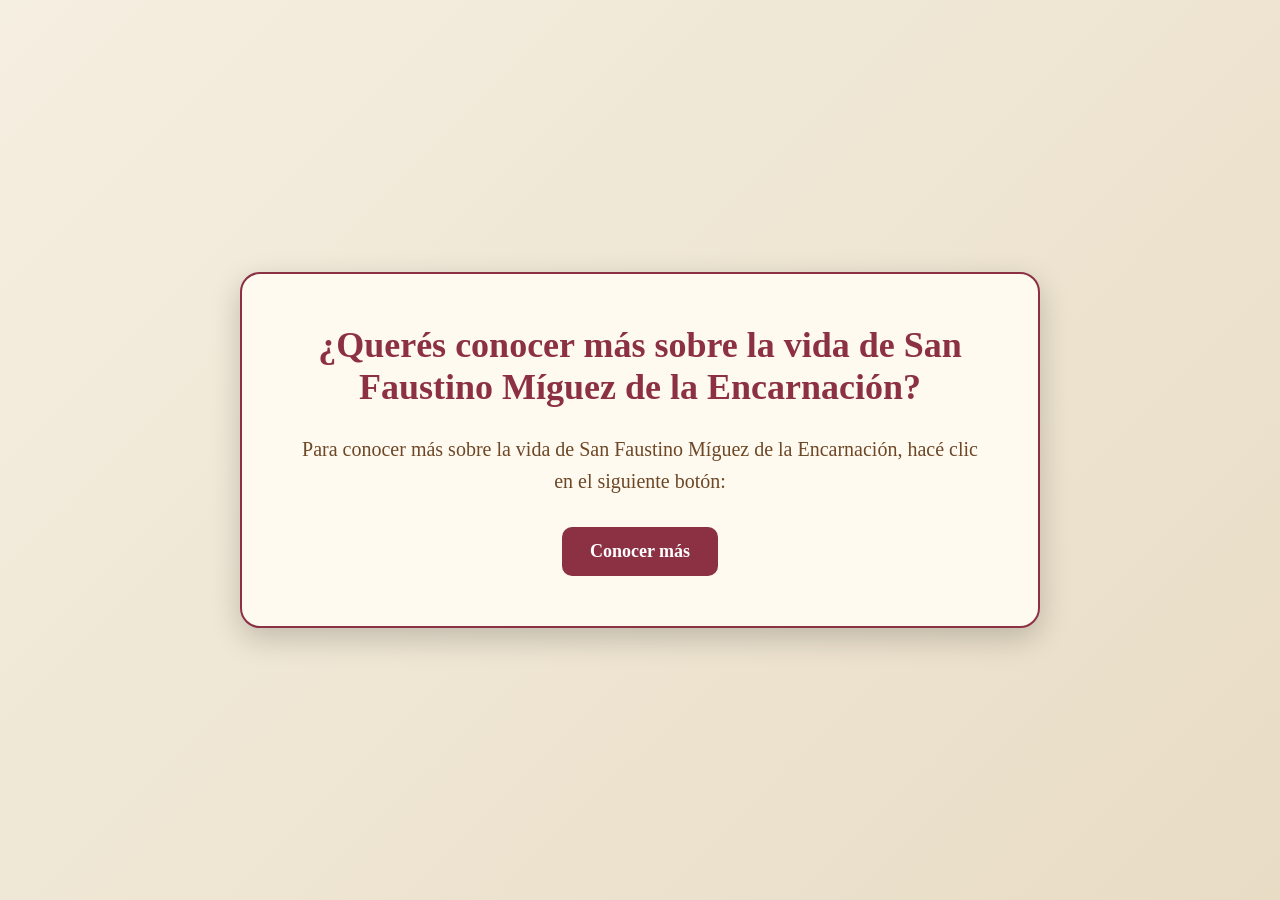
==== pages/historia.html @ 3d1377ed "Add files via upload" ====
<!DOCTYPE html>
<html lang="es">
<head>
    <meta charset="UTF-8">
    <meta name="viewport" content="width=device-width, initial-scale=1.0">
    <title>Más sobre su vida - Faustino Míguez</title>

    <style>
        * {
            margin: 0;
            padding: 0;
            box-sizing: border-box;
        }

        body {
            font-family: Georgia, 'Times New Roman', serif;
            background: linear-gradient(135deg, #f5efe1, #e8dcc5);
            color: #6d4726;
            min-height: 100vh;

            display: flex;
            justify-content: center;
            align-items: center;
            padding: 20px;
        }

        .contenedor {
            background-color: #fffaf0;
            width: 90%;
            max-width: 800px;
            padding: 50px;
            text-align: center;
            border-radius: 20px;
            box-shadow: 0 10px 30px rgba(0, 0, 0, 0.2);
            border: 2px solid #8c3044;
        }

        h1 {
            font-size: 36px;
            color:#8c3044;
            margin-bottom: 25px;
        }

        p {
            font-size: 20px;
            line-height: 1.6;
            margin-bottom: 30px;
        }

        a {
            display: inline-block;
            background-color:#8c3044;
            color: white;
            text-decoration: none;
            padding: 14px 28px;
            border-radius: 10px;
            font-size: 18px;
            font-weight: bold;
            transition: 0.3s;
        }

        a:hover {
            background-color: #8c3044;
            transform: scale(1.05);
        }

        @media (max-width: 600px) {
            .contenedor {
                padding: 30px 20px;
            }

            h1 {
                font-size: 27px;
            }

            p {
                font-size: 17px;
            }
        }
    </style>
</head>

<body>

    <div class="contenedor">

        <header>
            <h1>
                ¿Querés conocer más sobre la vida de San Faustino Míguez de la Encarnación?
            </h1>
        </header>

        <p>
            Para conocer más sobre la vida de San Faustino Míguez de la Encarnación,
            hacé clic en el siguiente botón:
        </p>

        <a href="https://drive.google.com/drive/folders/1K6Qcig0GlIy3pXgiOzBRVKRy5W_yjsMj">
            Conocer más
        </a>

    </div>

</body>
</html>
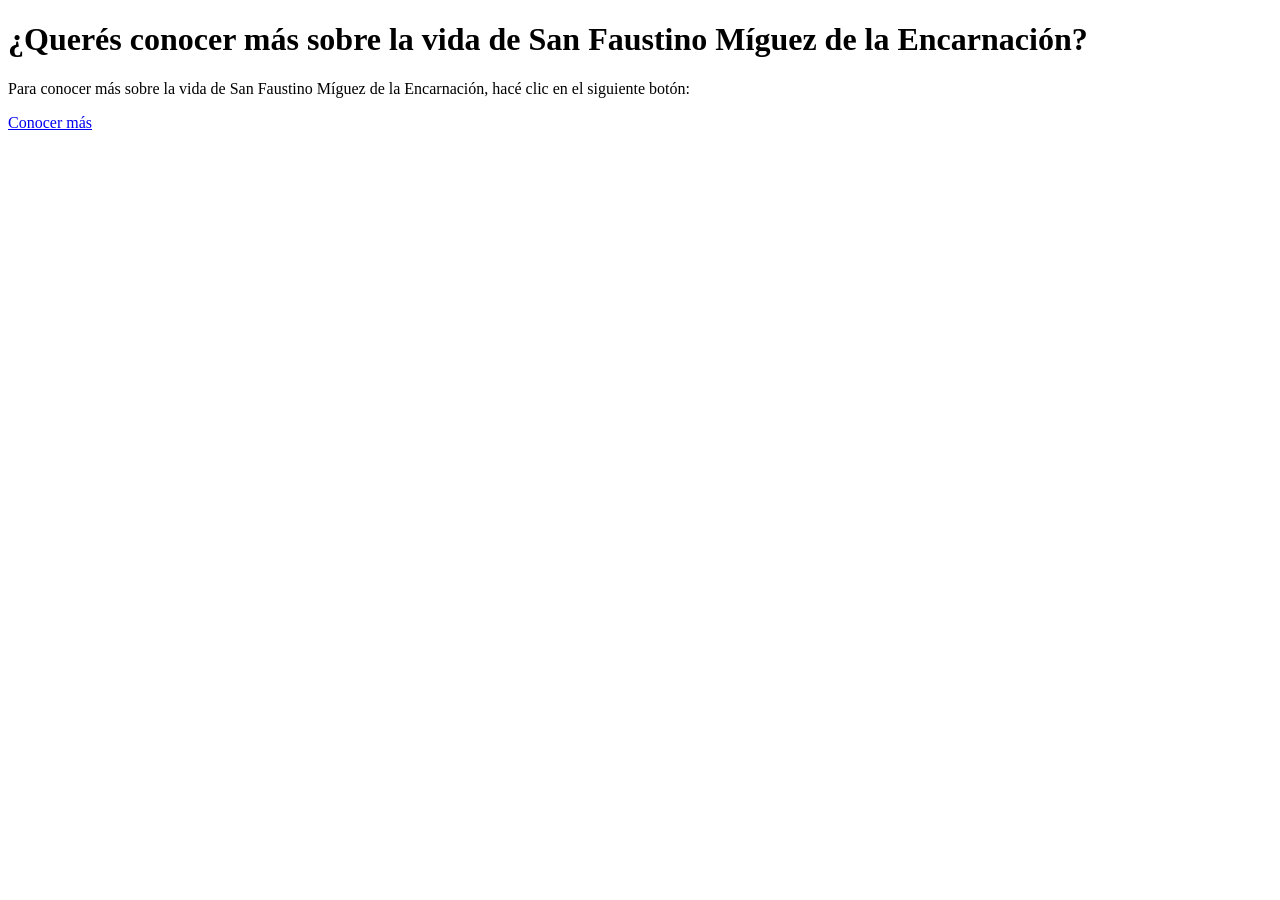
==== commit 6b8cee1e: "Refactor historia.html to use external CSS Removed inline styles and added external stylesheet link." ====
--- a/pages/historia.html
+++ b/pages/historia.html
@@ -4,86 +4,11 @@
     <meta charset="UTF-8">
     <meta name="viewport" content="width=device-width, initial-scale=1.0">
     <title>Más sobre su vida - Faustino Míguez</title>
-
-    <style>
-        * {
-            margin: 0;
-            padding: 0;
-            box-sizing: border-box;
-        }
-
-        body {
-            font-family: Georgia, 'Times New Roman', serif;
-            background: linear-gradient(135deg, #f5efe1, #e8dcc5);
-            color: #6d4726;
-            min-height: 100vh;
-
-            display: flex;
-            justify-content: center;
-            align-items: center;
-            padding: 20px;
-        }
-
-        .contenedor {
-            background-color: #fffaf0;
-            width: 90%;
-            max-width: 800px;
-            padding: 50px;
-            text-align: center;
-            border-radius: 20px;
-            box-shadow: 0 10px 30px rgba(0, 0, 0, 0.2);
-            border: 2px solid #8c3044;
-        }
-
-        h1 {
-            font-size: 36px;
-            color:#8c3044;
-            margin-bottom: 25px;
-        }
-
-        p {
-            font-size: 20px;
-            line-height: 1.6;
-            margin-bottom: 30px;
-        }
-
-        a {
-            display: inline-block;
-            background-color:#8c3044;
-            color: white;
-            text-decoration: none;
-            padding: 14px 28px;
-            border-radius: 10px;
-            font-size: 18px;
-            font-weight: bold;
-            transition: 0.3s;
-        }
-
-        a:hover {
-            background-color: #8c3044;
-            transform: scale(1.05);
-        }
-
-        @media (max-width: 600px) {
-            .contenedor {
-                padding: 30px 20px;
-            }
-
-            h1 {
-                font-size: 27px;
-            }
-
-            p {
-                font-size: 17px;
-            }
-        }
-    </style>
+    <link rel="stylesheet" href="../css/styles.css">
 </head>
-
-<body>
+<body class="pagina-historia">
 
     <div class="contenedor">
-
         <header>
             <h1>
                 ¿Querés conocer más sobre la vida de San Faustino Míguez de la Encarnación?
@@ -95,10 +20,9 @@
             hacé clic en el siguiente botón:
         </p>
 
-        <a href="https://drive.google.com/drive/folders/1K6Qcig0GlIy3pXgiOzBRVKRy5W_yjsMj">
+        <a href="https://drive.google.com/drive/folders/1K6Qcig0GlIy3pXgiOzBRVKRy5W_yjsMj" target="_blank" rel="noopener noreferrer">
             Conocer más
         </a>
-
     </div>
 
 </body>
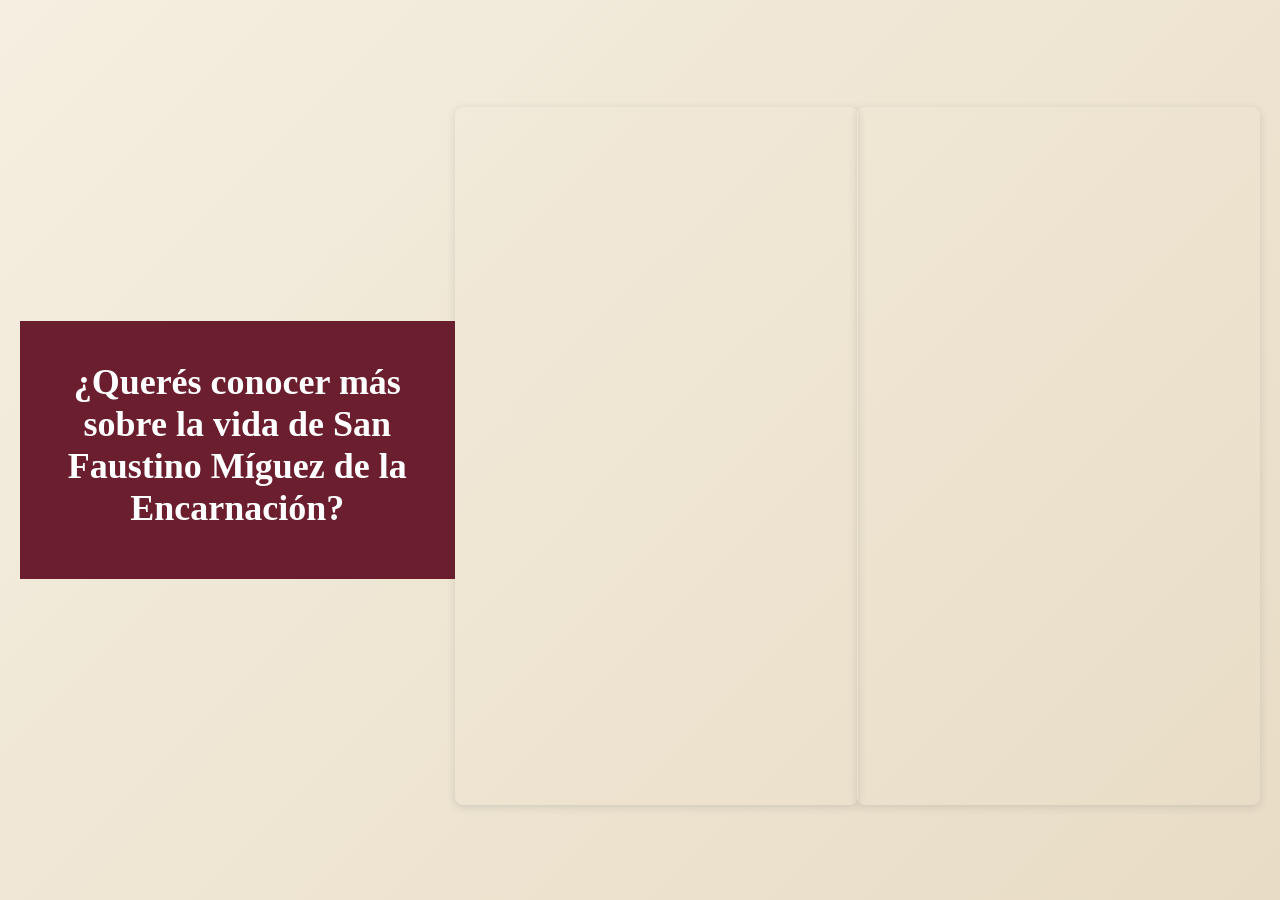
==== commit 42d5b790: "Update historia.html" ====
--- a/pages/historia.html
+++ b/pages/historia.html
@@ -8,22 +8,29 @@
 </head>
 <body class="pagina-historia">
 
-    <div class="contenedor">
-        <header>
-            <h1>
-                ¿Querés conocer más sobre la vida de San Faustino Míguez de la Encarnación?
-            </h1>
-        </header>
+   <header>
+       <h1>
+          ¿Querés conocer más sobre la vida de San Faustino Míguez de la Encarnación?
+       </h1>
+    </header>
 
-        <p>
-            Para conocer más sobre la vida de San Faustino Míguez de la Encarnación,
-            hacé clic en el siguiente botón:
-        </p>
+<div style="position: relative; width: 100%; height: 0; padding-top: 56.2500%;
+ padding-bottom: 0; box-shadow: 0 2px 8px 0 rgba(63,69,81,0.16); margin-top: 1.6em; margin-bottom: 0.9em; overflow: hidden;
+ border-radius: 8px; will-change: transform;">
+  <iframe loading="lazy" style="position: absolute; width: 100%; height: 100%; top: 0; left: 0; border: none; padding: 0;margin: 0;"
+    src="https://www.canva.com/design/DAHXDjbtFYY/LWKFmLcXckHSvI9yq82L5w/view?embed" allowfullscreen="allowfullscreen" allow="fullscreen">
+  </iframe>
+</div>
+<a href="https:&#x2F;&#x2F;www.canva.com&#x2F;design&#x2F;DAHXDjbtFYY&#x2F;LWKFmLcXckHSvI9yq82L5w&#x2F;view?utm_content=DAHXDjbtFYY&amp;utm_campaign=designshare&amp;utm_medium=embeds&amp;utm_source=link" target="_blank" rel="noopener"></a> 
 
-        <a href="https://drive.google.com/drive/folders/1K6Qcig0GlIy3pXgiOzBRVKRy5W_yjsMj" target="_blank" rel="noopener noreferrer">
-            Conocer más
-        </a>
-    </div>
+<div style="position: relative; width: 100%; height: 0; padding-top: 56.2500%;
+ padding-bottom: 0; box-shadow: 0 2px 8px 0 rgba(63,69,81,0.16); margin-top: 1.6em; margin-bottom: 0.9em; overflow: hidden;
+ border-radius: 8px; will-change: transform;">
+  <iframe loading="lazy" style="position: absolute; width: 100%; height: 100%; top: 0; left: 0; border: none; padding: 0;margin: 0;"
+    src="https://www.canva.com/design/DAHYrIBL0kE/w14dps1g1uqpXD-oQ2EqKQ/watch?embed" allowfullscreen="allowfullscreen" allow="fullscreen">
+  </iframe>
+</div>
+<a href="https:&#x2F;&#x2F;www.canva.com&#x2F;design&#x2F;DAHYrIBL0kE&#x2F;w14dps1g1uqpXD-oQ2EqKQ&#x2F;watch?utm_content=DAHYrIBL0kE&amp;utm_campaign=designshare&amp;utm_medium=embeds&amp;utm_source=link" target="_blank" rel="noopener"></a> 
 
 </body>
 </html>
--- a/css/styles.css
+++ b/css/styles.css
@@ -0,0 +1,254 @@
+
+* {
+    margin: 0;
+    padding: 0;
+    box-sizing: border-box;
+}
+
+body {
+    font-family: Arial, sans-serif;
+    background-color: #f4f1e8;
+    color: #333;
+}
+
+
+header {
+    background-color: #6b1e2e;
+    color: white;
+    text-align: center;
+    padding: 40px 20px;
+}
+
+header h1 {
+    font-size: 36px;
+    margin-bottom: 10px;
+}
+
+header h2 {
+    font-size: 42px;
+    margin-bottom: 10px;
+    font-weight: bold;
+}
+
+header p {
+    font-size: 20px;
+}
+
+footer {
+    margin-top: 50px;
+    background-color: #333;
+    color: white;
+    text-align: center;
+    padding: 20px;
+}
+
+
+.principal {
+    max-width: 1000px;
+    margin: 40px auto;
+    padding: 20px;
+}
+
+.presentacion {
+    display: flex;
+    align-items: center;
+    gap: 40px;
+    background-color: white;
+    padding: 30px;
+    border-radius: 15px;
+    box-shadow: 0 4px 12px rgba(0, 0, 0, 0.15);
+}
+
+.presentacion img {
+    width: 300px;
+    height: 350px;
+    object-fit: cover;
+    border-radius: 12px;
+}
+
+.biografia h2 {
+    color: #6b1e2e;
+    margin-bottom: 15px;
+}
+
+.biografia p {
+    font-size: 17px;
+    line-height: 1.6;
+}
+
+.botones {
+    display: flex;
+    justify-content: center;
+    gap: 25px;
+    margin-top: 40px;
+    flex-wrap: wrap;
+}
+
+.boton {
+    background-color: #6b1e2e;
+    color: white;
+    text-decoration: none;
+    padding: 18px 30px;
+    border-radius: 10px;
+    font-size: 18px;
+    transition: 0.3s;
+    display: inline-flex;
+    align-items: center;
+    gap: 10px;
+}
+
+.boton:hover {
+    background-color: #8c3044;
+    transform: scale(1.05);
+}
+
+
+body.pagina-historia {
+    font-family: Georgia, 'Times New Roman', serif;
+    background: linear-gradient(135deg, #f5efe1, #e8dcc5);
+    color: #6d4726;
+    min-height: 100vh;
+    display: flex;
+    justify-content: center;
+    align-items: center;
+    padding: 20px;
+}
+
+.contenedor {
+    background-color: #fffaf0;
+    width: 90%;
+    max-width: 800px;
+    padding: 50px;
+    text-align: center;
+    border-radius: 20px;
+    box-shadow: 0 10px 30px rgba(0, 0, 0, 0.2);
+    border: 2px solid #8c3044;
+}
+
+
+.contenedor header {
+    background-color: #8c3044;
+    padding: 30px 20px;
+    border-radius: 12px;
+    margin-bottom: 25px;
+}
+
+.contenedor h1 {
+    font-size: 32px;
+    color: #ffffff; 
+    margin-bottom: 0;
+    line-height: 1.3;
+}
+
+.contenedor p {
+    font-size: 20px;
+    line-height: 1.6;
+    margin-bottom: 30px;
+    color: #6d4726;
+}
+
+.contenedor a {
+    display: inline-block;
+    background-color: #8c3044;
+    color: white;
+    text-decoration: none;
+    padding: 14px 28px;
+    border-radius: 10px;
+    font-size: 18px;
+    font-weight: bold;
+    transition: 0.3s;
+}
+
+.contenedor a:hover {
+    background-color: #6b1e2e;
+    transform: scale(1.05);
+}
+
+
+body.pagina-linea {
+    display: flex;
+    flex-direction: column;
+    min-height: 100vh;
+}
+
+body.pagina-linea header {
+    padding: 30px 20px;
+}
+
+body.pagina-linea footer {
+    margin-top: auto;
+}
+
+.contenedor-principal {
+    flex: 1;
+    max-width: 1000px;
+    margin: 40px auto;
+    padding: 20px;
+    text-align: center;
+}
+
+.caja-imagen {
+    background-color: white;
+    padding: 25px;
+    border-radius: 15px;
+    box-shadow: 0 4px 12px rgba(0, 0, 0, 0.15);
+    display: inline-block;
+    max-width: 100%;
+}
+
+.caja-imagen img {
+    width: 100%;
+    max-width: 800px;
+    height: auto;
+    border-radius: 10px;
+    display: block;
+    margin: 0 auto;
+}
+
+.volver {
+    display: inline-block;
+    margin-top: 30px;
+    background-color: #6b1e2e;
+    color: white;
+    text-decoration: none;
+    padding: 12px 25px;
+    border-radius: 8px;
+    font-size: 16px;
+    transition: 0.3s;
+}
+
+.volver:hover {
+    background-color: #8c3044;
+    transform: scale(1.05);
+}
+
+
+@media (max-width: 700px) {
+    .presentacion {
+        flex-direction: column;
+        text-align: center;
+    }
+
+    .presentacion img {
+        width: 80%;
+        height: auto;
+    }
+
+    header h2 {
+        font-size: 32px;
+    }
+}
+
+@media (max-width: 600px) {
+    .contenedor {
+        padding: 30px 20px;
+    }
+
+    .contenedor h1 {
+        font-size: 25px;
+    }
+
+    .contenedor p {
+        font-size: 17px;
+    }
+}
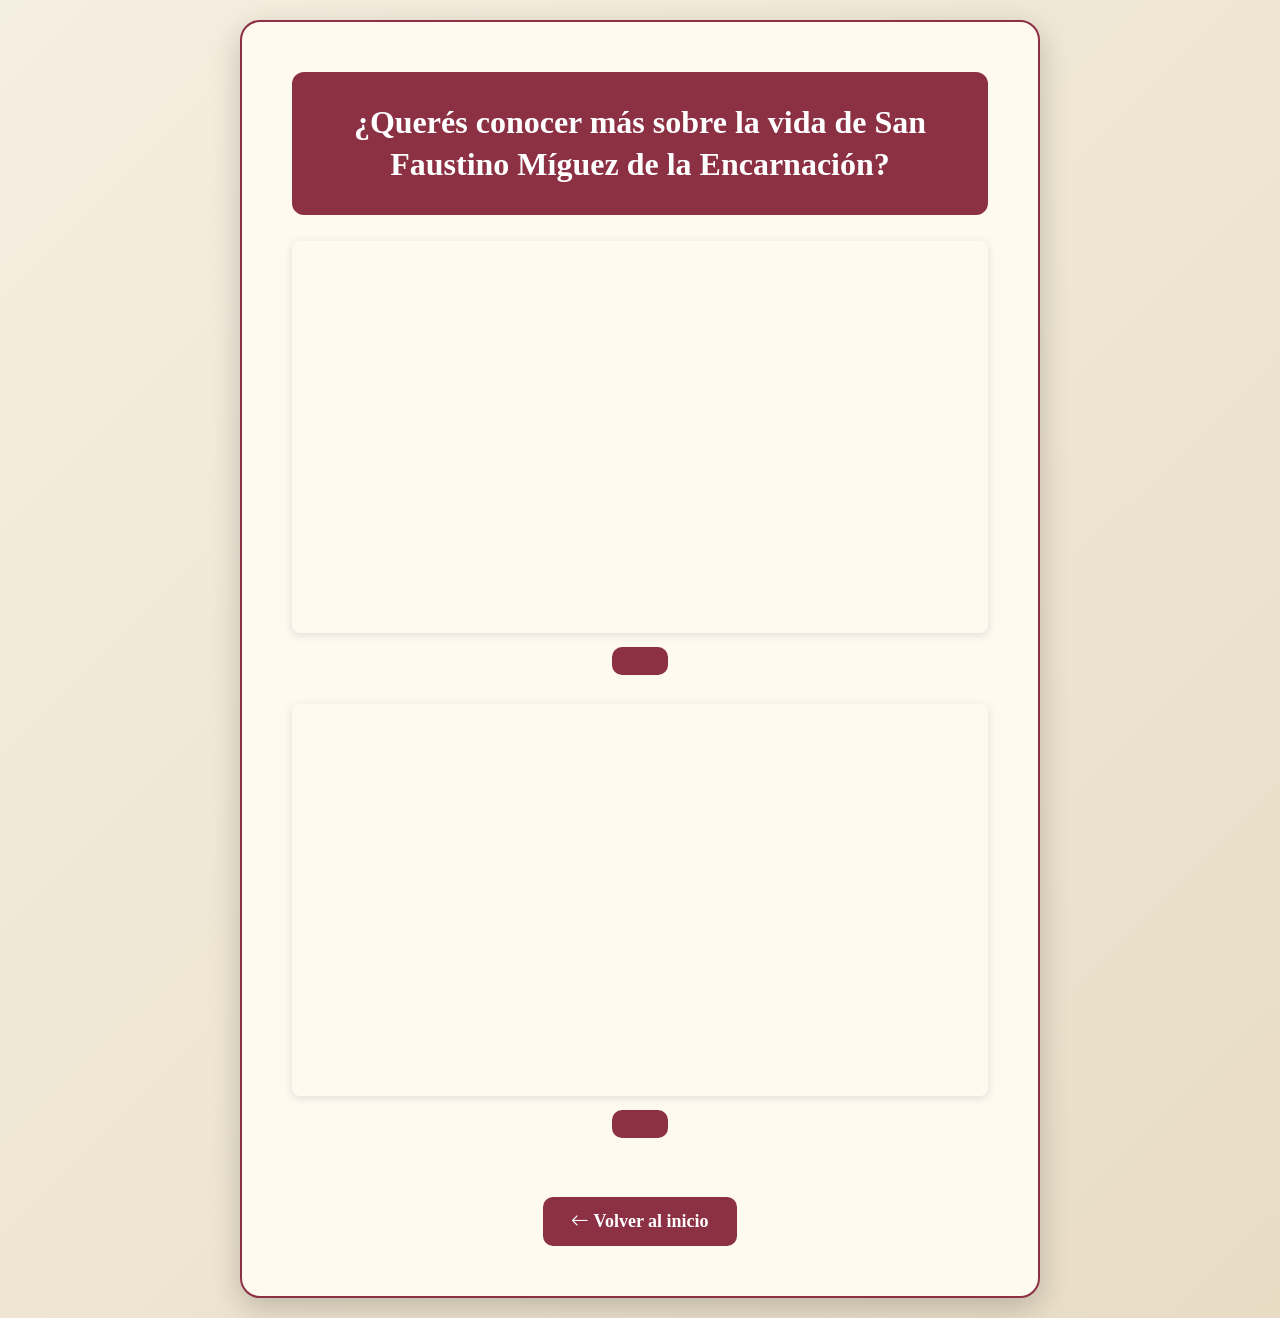
==== commit 76102696: "Enhance historia.html with Bootstrap icons and navigation Added Bootstrap icons and a back button to" ====
--- a/pages/historia.html
+++ b/pages/historia.html
@@ -4,34 +4,41 @@
     <meta charset="UTF-8">
     <meta name="viewport" content="width=device-width, initial-scale=1.0">
     <title>Más sobre su vida - Faustino Míguez</title>
+    <link rel="stylesheet" href="https://cdn.jsdelivr.net/npm/bootstrap-icons@1.13.1/font/bootstrap-icons.min.css">
     <link rel="stylesheet" href="../css/styles.css">
 </head>
 <body class="pagina-historia">
 
-   <header>
-       <h1>
-          ¿Querés conocer más sobre la vida de San Faustino Míguez de la Encarnación?
-       </h1>
-    </header>
+    <div class="contenedor">
+        
+        <header>
+            <h1>
+                ¿Querés conocer más sobre la vida de San Faustino Míguez de la Encarnación?
+            </h1>
+        </header>
 
-<div style="position: relative; width: 100%; height: 0; padding-top: 56.2500%;
- padding-bottom: 0; box-shadow: 0 2px 8px 0 rgba(63,69,81,0.16); margin-top: 1.6em; margin-bottom: 0.9em; overflow: hidden;
- border-radius: 8px; will-change: transform;">
-  <iframe loading="lazy" style="position: absolute; width: 100%; height: 100%; top: 0; left: 0; border: none; padding: 0;margin: 0;"
-    src="https://www.canva.com/design/DAHXDjbtFYY/LWKFmLcXckHSvI9yq82L5w/view?embed" allowfullscreen="allowfullscreen" allow="fullscreen">
-  </iframe>
-</div>
-<a href="https:&#x2F;&#x2F;www.canva.com&#x2F;design&#x2F;DAHXDjbtFYY&#x2F;LWKFmLcXckHSvI9yq82L5w&#x2F;view?utm_content=DAHXDjbtFYY&amp;utm_campaign=designshare&amp;utm_medium=embeds&amp;utm_source=link" target="_blank" rel="noopener"></a> 
+        <!-- Primer elemento Canva (Presentación) -->
+        <div style="position: relative; width: 100%; height: 0; padding-top: 56.2500%; padding-bottom: 0; box-shadow: 0 2px 8px 0 rgba(63,69,81,0.16); margin-top: 1.6em; margin-bottom: 0.9em; overflow: hidden; border-radius: 8px; will-change: transform;">
+            <iframe loading="lazy" style="position: absolute; width: 100%; height: 100%; top: 0; left: 0; border: none; padding: 0; margin: 0;"
+                src="https://www.canva.com/design/DAHXDjbtFYY/LWKFmLcXckHSvI9yq82L5w/view?embed" allowfullscreen="allowfullscreen" allow="fullscreen">
+            </iframe>
+        </div>
+        <a href="https://www.canva.com/design/DAHXDjbtFYY/LWKFmLcXckHSvI9yq82L5w/view?utm_content=DAHXDjbtFYY&amp;utm_campaign=designshare&amp;utm_medium=embeds&amp;utm_source=link" target="_blank" rel="noopener"></a> 
 
-<div style="position: relative; width: 100%; height: 0; padding-top: 56.2500%;
- padding-bottom: 0; box-shadow: 0 2px 8px 0 rgba(63,69,81,0.16); margin-top: 1.6em; margin-bottom: 0.9em; overflow: hidden;
- border-radius: 8px; will-change: transform;">
-  <iframe loading="lazy" style="position: absolute; width: 100%; height: 100%; top: 0; left: 0; border: none; padding: 0;margin: 0;"
-    src="https://www.canva.com/design/DAHYrIBL0kE/w14dps1g1uqpXD-oQ2EqKQ/watch?embed" allowfullscreen="allowfullscreen" allow="fullscreen">
-  </iframe>
-</div>
-<a href="https:&#x2F;&#x2F;www.canva.com&#x2F;design&#x2F;DAHYrIBL0kE&#x2F;w14dps1g1uqpXD-oQ2EqKQ&#x2F;watch?utm_content=DAHYrIBL0kE&amp;utm_campaign=designshare&amp;utm_medium=embeds&amp;utm_source=link" target="_blank" rel="noopener"></a> 
+        <!-- Segundo elemento Canva (Video) -->
+        <div style="position: relative; width: 100%; height: 0; padding-top: 56.2500%; padding-bottom: 0; box-shadow: 0 2px 8px 0 rgba(63,69,81,0.16); margin-top: 1.6em; margin-bottom: 0.9em; overflow: hidden; border-radius: 8px; will-change: transform;">
+            <iframe loading="lazy" style="position: absolute; width: 100%; height: 100%; top: 0; left: 0; border: none; padding: 0; margin: 0;"
+                src="https://www.canva.com/design/DAHYrIBL0kE/w14dps1g1uqpXD-oQ2EqKQ/watch?embed" allowfullscreen="allowfullscreen" allow="fullscreen">
+            </iframe>
+        </div>
+        <a href="https://www.canva.com/design/DAHYrIBL0kE/w14dps1g1uqpXD-oQ2EqKQ/watch?utm_content=DAHYrIBL0kE&amp;utm_campaign=designshare&amp;utm_medium=embeds&amp;utm_source=link" target="_blank" rel="noopener"></a> 
+
+        <!-- Botón para regresar -->
+        <div style="margin-top: 25px; text-align: center;">
+            <a href="../index.html" class="volver"><i class="bi bi-arrow-left"></i> Volver al inicio</a>
+        </div>
+
+    </div>
 
 </body>
 </html>
-
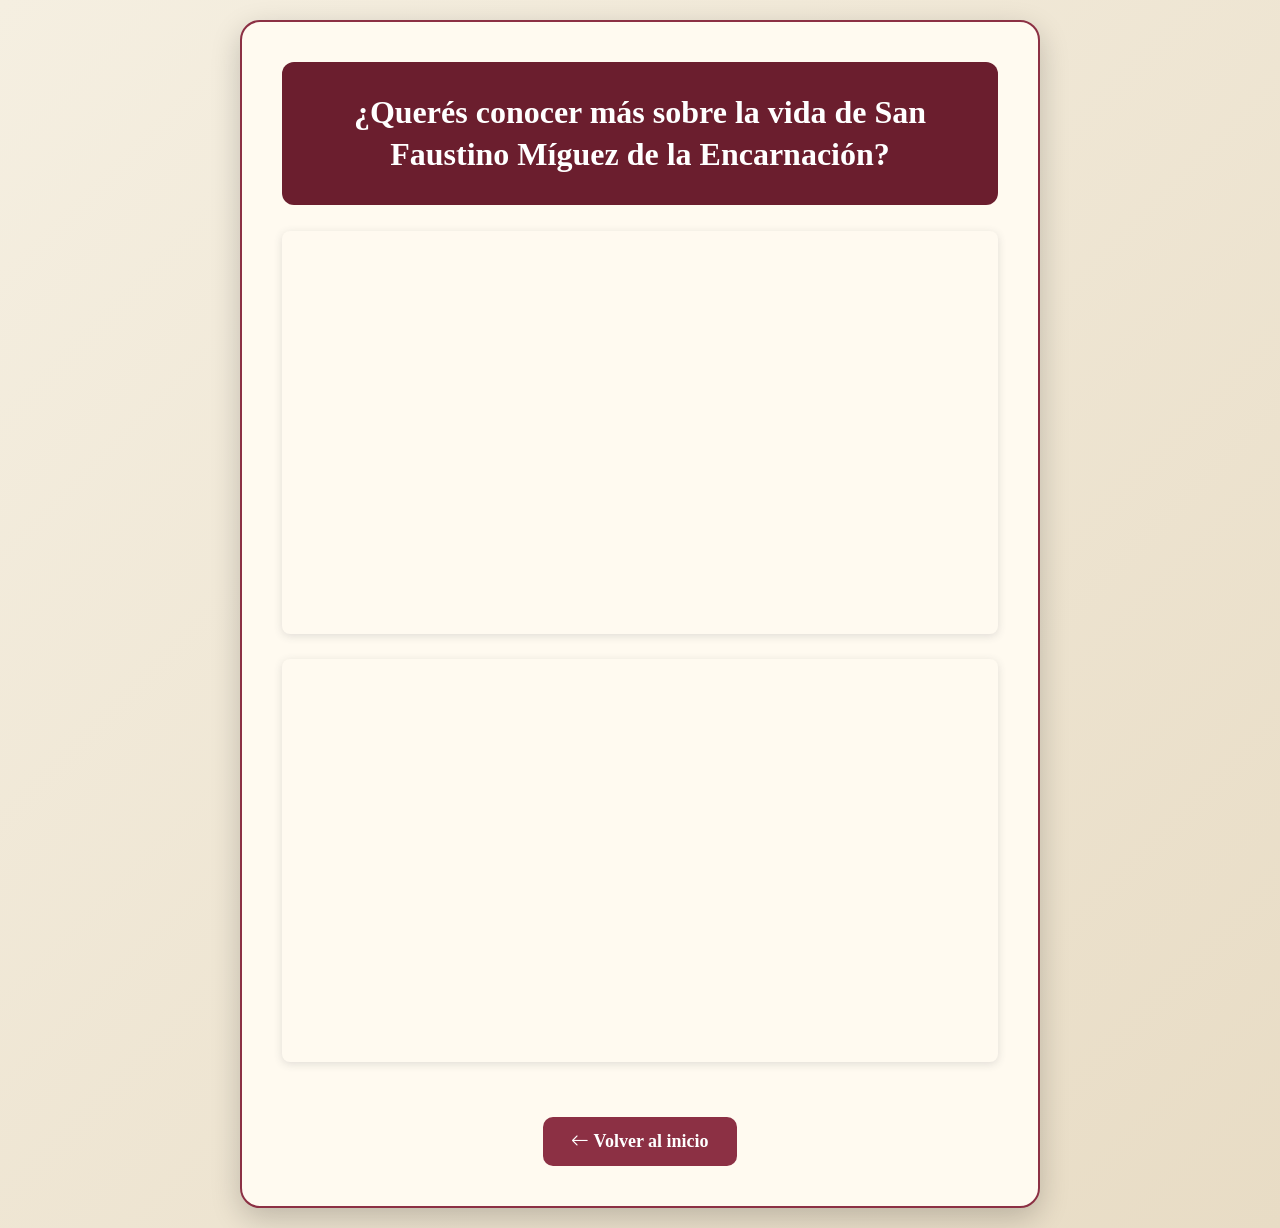
==== commit 8975a8df: "Update historia.html" ====
--- a/pages/historia.html
+++ b/pages/historia.html
@@ -17,23 +17,18 @@
             </h1>
         </header>
 
-        <!-- Primer elemento Canva (Presentación) -->
         <div style="position: relative; width: 100%; height: 0; padding-top: 56.2500%; padding-bottom: 0; box-shadow: 0 2px 8px 0 rgba(63,69,81,0.16); margin-top: 1.6em; margin-bottom: 0.9em; overflow: hidden; border-radius: 8px; will-change: transform;">
             <iframe loading="lazy" style="position: absolute; width: 100%; height: 100%; top: 0; left: 0; border: none; padding: 0; margin: 0;"
                 src="https://www.canva.com/design/DAHXDjbtFYY/LWKFmLcXckHSvI9yq82L5w/view?embed" allowfullscreen="allowfullscreen" allow="fullscreen">
             </iframe>
         </div>
-        <a href="https://www.canva.com/design/DAHXDjbtFYY/LWKFmLcXckHSvI9yq82L5w/view?utm_content=DAHXDjbtFYY&amp;utm_campaign=designshare&amp;utm_medium=embeds&amp;utm_source=link" target="_blank" rel="noopener"></a> 
 
-        <!-- Segundo elemento Canva (Video) -->
         <div style="position: relative; width: 100%; height: 0; padding-top: 56.2500%; padding-bottom: 0; box-shadow: 0 2px 8px 0 rgba(63,69,81,0.16); margin-top: 1.6em; margin-bottom: 0.9em; overflow: hidden; border-radius: 8px; will-change: transform;">
             <iframe loading="lazy" style="position: absolute; width: 100%; height: 100%; top: 0; left: 0; border: none; padding: 0; margin: 0;"
                 src="https://www.canva.com/design/DAHYrIBL0kE/w14dps1g1uqpXD-oQ2EqKQ/watch?embed" allowfullscreen="allowfullscreen" allow="fullscreen">
             </iframe>
         </div>
-        <a href="https://www.canva.com/design/DAHYrIBL0kE/w14dps1g1uqpXD-oQ2EqKQ/watch?utm_content=DAHYrIBL0kE&amp;utm_campaign=designshare&amp;utm_medium=embeds&amp;utm_source=link" target="_blank" rel="noopener"></a> 
-
-        <!-- Botón para regresar -->
+   
         <div style="margin-top: 25px; text-align: center;">
             <a href="../index.html" class="volver"><i class="bi bi-arrow-left"></i> Volver al inicio</a>
         </div>
--- a/css/styles.css
+++ b/css/styles.css
@@ -1,4 +1,6 @@
-
+/* ==========================================
+   RESET GENERAL Y MODELO DE CAJAS
+   ========================================== */
 * {
     margin: 0;
     padding: 0;
@@ -8,13 +10,15 @@
 body {
     font-family: Arial, sans-serif;
     background-color: #f4f1e8;
-    color: #333;
-}
-
-
+    color: #333333;
+}
+
+/* ==========================================
+   SELECTORES DE ETIQUETA (header, footer, h1, h2, p, a)
+   ========================================== */
 header {
     background-color: #6b1e2e;
-    color: white;
+    color: #ffffff;
     text-align: center;
     padding: 40px 20px;
 }
@@ -36,13 +40,19 @@
 
 footer {
     margin-top: 50px;
-    background-color: #333;
-    color: white;
+    background-color: #333333;
+    color: #ffffff;
     text-align: center;
     padding: 20px;
 }
 
-
+footer p {
+    font-size: 14px;
+}
+
+/* ==========================================
+   SELECTORES DE CLASE (.clase)
+   ========================================== */
 .principal {
     max-width: 1000px;
     margin: 40px auto;
@@ -53,7 +63,7 @@
     display: flex;
     align-items: center;
     gap: 40px;
-    background-color: white;
+    background-color: #ffffff;
     padding: 30px;
     border-radius: 15px;
     box-shadow: 0 4px 12px rgba(0, 0, 0, 0.15);
@@ -86,7 +96,7 @@
 
 .boton {
     background-color: #6b1e2e;
-    color: white;
+    color: #ffffff;
     text-decoration: none;
     padding: 18px 30px;
     border-radius: 10px;
@@ -102,7 +112,9 @@
     transform: scale(1.05);
 }
 
-
+/* ------------------------------------------
+   ESTILOS ESPECÍFICOS: PÁGINA HISTORIA
+   ------------------------------------------ */
 body.pagina-historia {
     font-family: Georgia, 'Times New Roman', serif;
     background: linear-gradient(135deg, #f5efe1, #e8dcc5);
@@ -118,26 +130,28 @@
     background-color: #fffaf0;
     width: 90%;
     max-width: 800px;
-    padding: 50px;
+    padding: 40px;
     text-align: center;
     border-radius: 20px;
     box-shadow: 0 10px 30px rgba(0, 0, 0, 0.2);
     border: 2px solid #8c3044;
 }
 
-
+/* Caja de encabezado oscura */
 .contenedor header {
-    background-color: #8c3044;
+    background-color: #6b1e2e;
     padding: 30px 20px;
     border-radius: 12px;
     margin-bottom: 25px;
 }
 
+/* Texto blanco de alto contraste para resolver la ilegibilidad */
+.contenedor header h1,
 .contenedor h1 {
     font-size: 32px;
-    color: #ffffff; 
+    color: #ffffff !important;
+    line-height: 1.3;
     margin-bottom: 0;
-    line-height: 1.3;
 }
 
 .contenedor p {
@@ -150,7 +164,7 @@
 .contenedor a {
     display: inline-block;
     background-color: #8c3044;
-    color: white;
+    color: #ffffff;
     text-decoration: none;
     padding: 14px 28px;
     border-radius: 10px;
@@ -164,7 +178,9 @@
     transform: scale(1.05);
 }
 
-
+/* ------------------------------------------
+   ESTILOS ESPECÍFICOS: LÍNEA DE TIEMPO
+   ------------------------------------------ */
 body.pagina-linea {
     display: flex;
     flex-direction: column;
@@ -188,7 +204,7 @@
 }
 
 .caja-imagen {
-    background-color: white;
+    background-color: #ffffff;
     padding: 25px;
     border-radius: 15px;
     box-shadow: 0 4px 12px rgba(0, 0, 0, 0.15);
@@ -209,7 +225,7 @@
     display: inline-block;
     margin-top: 30px;
     background-color: #6b1e2e;
-    color: white;
+    color: #ffffff;
     text-decoration: none;
     padding: 12px 25px;
     border-radius: 8px;
@@ -222,7 +238,32 @@
     transform: scale(1.05);
 }
 
-
+/* ==========================================
+   SELECTORES DE ID (#id)
+   ========================================== */
+#encabezado-principal {
+    border-bottom: 5px solid #8c3044;
+}
+
+#contenido-biografia {
+    border: 1px solid #e0e0e0;
+}
+
+#tarjeta-historia {
+    margin: 0 auto;
+}
+
+#seccion-linea {
+    position: relative;
+}
+
+#pie-de-pagina {
+    box-shadow: 0 -2px 10px rgba(0, 0, 0, 0.2);
+}
+
+/* ==========================================
+   MEDIA QUERIES (DISEÑO RESPONSIVO)
+   ========================================== */
 @media (max-width: 700px) {
     .presentacion {
         flex-direction: column;
@@ -241,12 +282,18 @@
 
 @media (max-width: 600px) {
     .contenedor {
-        padding: 30px 20px;
-    }
-
+        padding: 25px 15px;
+    }
+
+    .contenedor header h1,
     .contenedor h1 {
-        font-size: 25px;
-    }
+        font-size: 24px;
+    }
+
+    .contenedor p {
+        font-size: 16px;
+    }
+}
 
     .contenedor p {
         font-size: 17px;
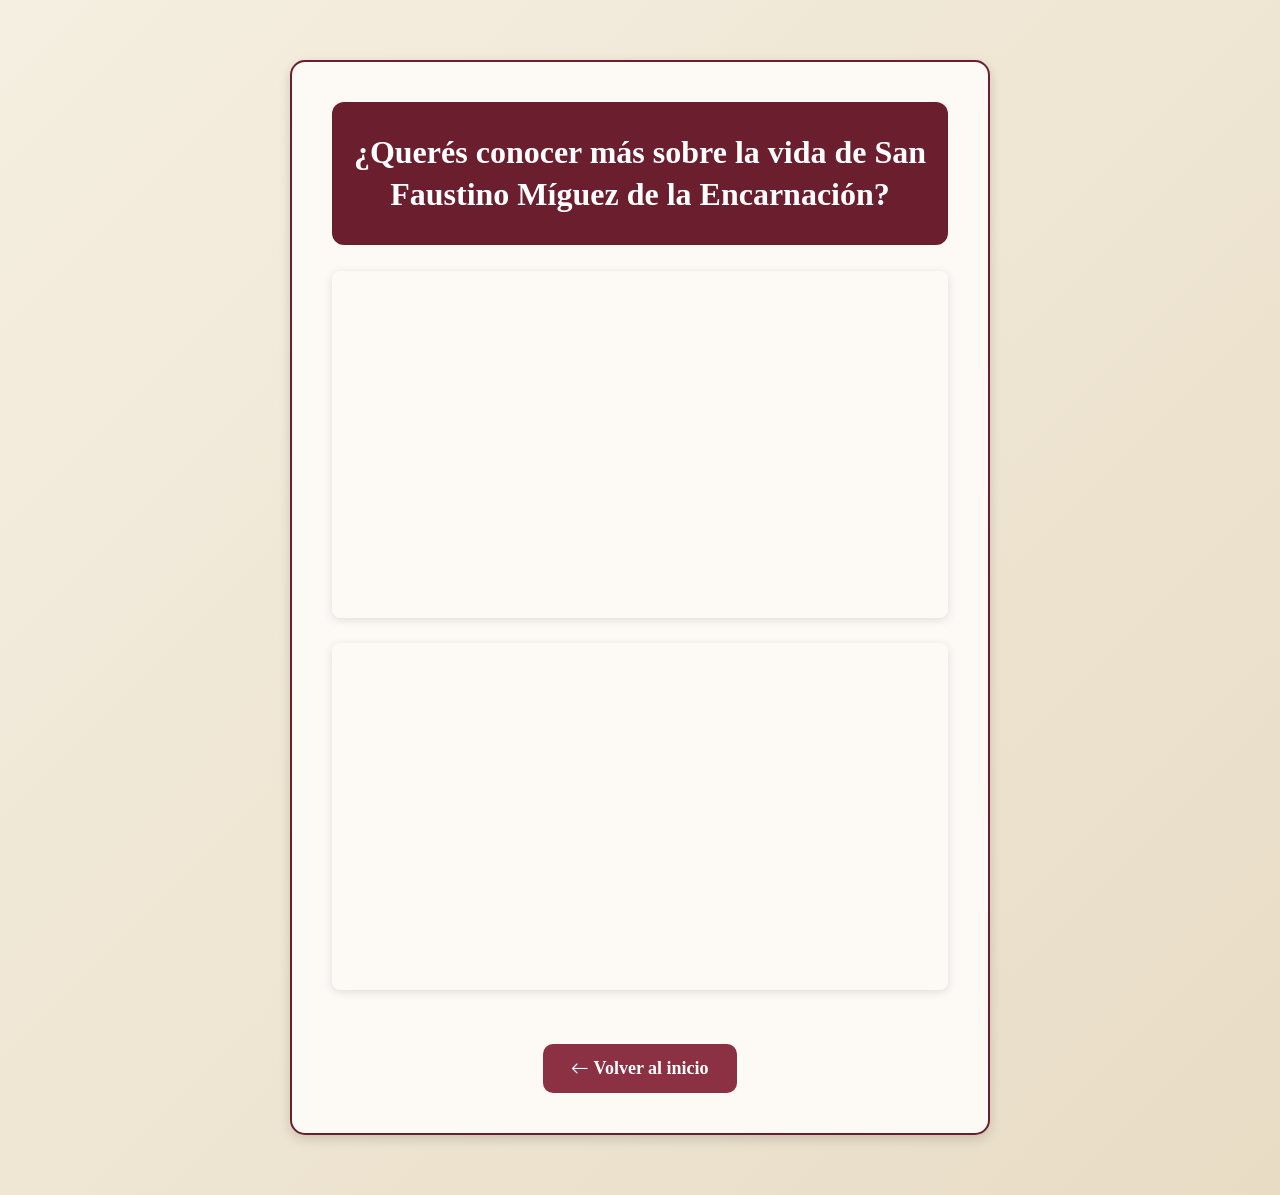
==== commit 10f801da: "Add files via upload" ====
--- a/pages/historia.html
+++ b/pages/historia.html
@@ -36,4 +36,4 @@
     </div>
 
 </body>
-</html>
+</html>
--- a/css/styles.css
+++ b/css/styles.css
@@ -1,6 +1,5 @@
-/* ==========================================
-   RESET GENERAL Y MODELO DE CAJAS
-   ========================================== */
+
+
 * {
     margin: 0;
     padding: 0;
@@ -13,9 +12,7 @@
     color: #333333;
 }
 
-/* ==========================================
-   SELECTORES DE ETIQUETA (header, footer, h1, h2, p, a)
-   ========================================== */
+
 header {
     background-color: #6b1e2e;
     color: #ffffff;
@@ -26,16 +23,19 @@
 header h1 {
     font-size: 36px;
     margin-bottom: 10px;
+    color: #ffffff;
 }
 
 header h2 {
     font-size: 42px;
     margin-bottom: 10px;
     font-weight: bold;
+    color: #ffffff;
 }
 
 header p {
     font-size: 20px;
+    color: #ffffff;
 }
 
 footer {
@@ -48,11 +48,10 @@
 
 footer p {
     font-size: 14px;
-}
-
-/* ==========================================
-   SELECTORES DE CLASE (.clase)
-   ========================================== */
+    color: #ffffff;
+}
+
+
 .principal {
     max-width: 1000px;
     margin: 40px auto;
@@ -112,9 +111,7 @@
     transform: scale(1.05);
 }
 
-/* ------------------------------------------
-   ESTILOS ESPECÍFICOS: PÁGINA HISTORIA
-   ------------------------------------------ */
+
 body.pagina-historia {
     font-family: Georgia, 'Times New Roman', serif;
     background: linear-gradient(135deg, #f5efe1, #e8dcc5);
@@ -137,21 +134,24 @@
     border: 2px solid #8c3044;
 }
 
-/* Caja de encabezado oscura */
+
 .contenedor header {
-    background-color: #6b1e2e;
+    background-color: #6b1e2e ;
     padding: 30px 20px;
     border-radius: 12px;
     margin-bottom: 25px;
 }
 
-/* Texto blanco de alto contraste para resolver la ilegibilidad */
+
 .contenedor header h1,
-.contenedor h1 {
-    font-size: 32px;
-    color: #ffffff !important;
-    line-height: 1.3;
-    margin-bottom: 0;
+.contenedor h1,
+#tarjeta-historia header h1,
+#tarjeta-historia h1 {
+    font-size: 32px ;
+    color: #ffffff ;
+    line-height: 1.3 ;
+    margin-bottom: 0 ;
+    font-weight: bold;
 }
 
 .contenedor p {
@@ -164,7 +164,7 @@
 .contenedor a {
     display: inline-block;
     background-color: #8c3044;
-    color: #ffffff;
+    color: #ffffff ;
     text-decoration: none;
     padding: 14px 28px;
     border-radius: 10px;
@@ -178,9 +178,7 @@
     transform: scale(1.05);
 }
 
-/* ------------------------------------------
-   ESTILOS ESPECÍFICOS: LÍNEA DE TIEMPO
-   ------------------------------------------ */
+
 body.pagina-linea {
     display: flex;
     flex-direction: column;
@@ -238,9 +236,7 @@
     transform: scale(1.05);
 }
 
-/* ==========================================
-   SELECTORES DE ID (#id)
-   ========================================== */
+
 #encabezado-principal {
     border-bottom: 5px solid #8c3044;
 }
@@ -261,9 +257,7 @@
     box-shadow: 0 -2px 10px rgba(0, 0, 0, 0.2);
 }
 
-/* ==========================================
-   MEDIA QUERIES (DISEÑO RESPONSIVO)
-   ========================================== */
+
 @media (max-width: 700px) {
     .presentacion {
         flex-direction: column;
@@ -287,15 +281,120 @@
 
     .contenedor header h1,
     .contenedor h1 {
-        font-size: 24px;
+        font-size: 24px ;
     }
 
     .contenedor p {
         font-size: 16px;
     }
 }
-
     .contenedor p {
         font-size: 17px;
     }
-}
+
+
+.boton-trivia {
+    display: inline-block;
+    padding: 12px 24px;
+    background-color: #24527a;
+    color: white;
+    text-decoration: none;
+    border-radius: 8px;
+    font-size: 18px;
+    margin: 20px;
+}
+
+.boton-trivia:hover {
+    background-color: #183b59;
+}
+
+
+
+* {
+    margin: 0;
+    padding: 0;
+    box-sizing: border-box;
+}
+
+body {
+    font-family: Arial, sans-serif;
+    background-color: #f4f1e8;
+    color: #333;
+    padding: 20px;
+}
+
+.contenedor {
+    max-width: 700px;
+    background-color: #fdfaf6;
+    padding: 40px;
+    border-radius: 15px;
+    box-shadow: 0 4px 12px rgba(0,0,0,0.15);
+    border: 2px solid #6b1e2e;
+    margin: 40px auto;
+}
+
+.contenedor h1 {
+    color: #6b1e2e;
+    text-align: center;
+    margin-bottom: 30px;
+    font-size: 28px;
+}
+
+.pregunta {
+    margin-bottom: 20px;
+    text-align: center;
+}
+
+label {
+    font-weight: bold;
+    display: block;
+    margin-bottom: 10px;
+    color: #333;
+    font-size: 16px;
+}
+
+input[type="text"] {
+    width: 100%;
+    padding: 12px;
+    border: 1px solid #ccc;
+    border-radius: 8px;
+    font-size: 15px;
+    outline: none;
+    transition: 0.3s;
+}
+
+input[type="text"]:focus {
+    border-color: #6b1e2e;
+}
+
+button {
+    padding: 15px 20px;
+    background-color: #6b1e2e;
+    color: white;
+    border: none;
+    border-radius: 10px;
+    cursor: pointer;
+    font-size: 18px;
+    display: block;
+    width: 100%;
+    margin-top: 30px;
+    transition: 0.3s;
+    font-weight: bold;
+}
+
+button:hover {
+    background-color: #8c3044;
+    transform: scale(1.02);
+}
+
+.feedback {
+    font-weight: bold;
+    margin-top: 8px;
+    display: block;
+}
+
+#resultadoFinal {
+    text-align: center;
+    margin-top: 25px;
+    color: #6b1e2e;
+}
